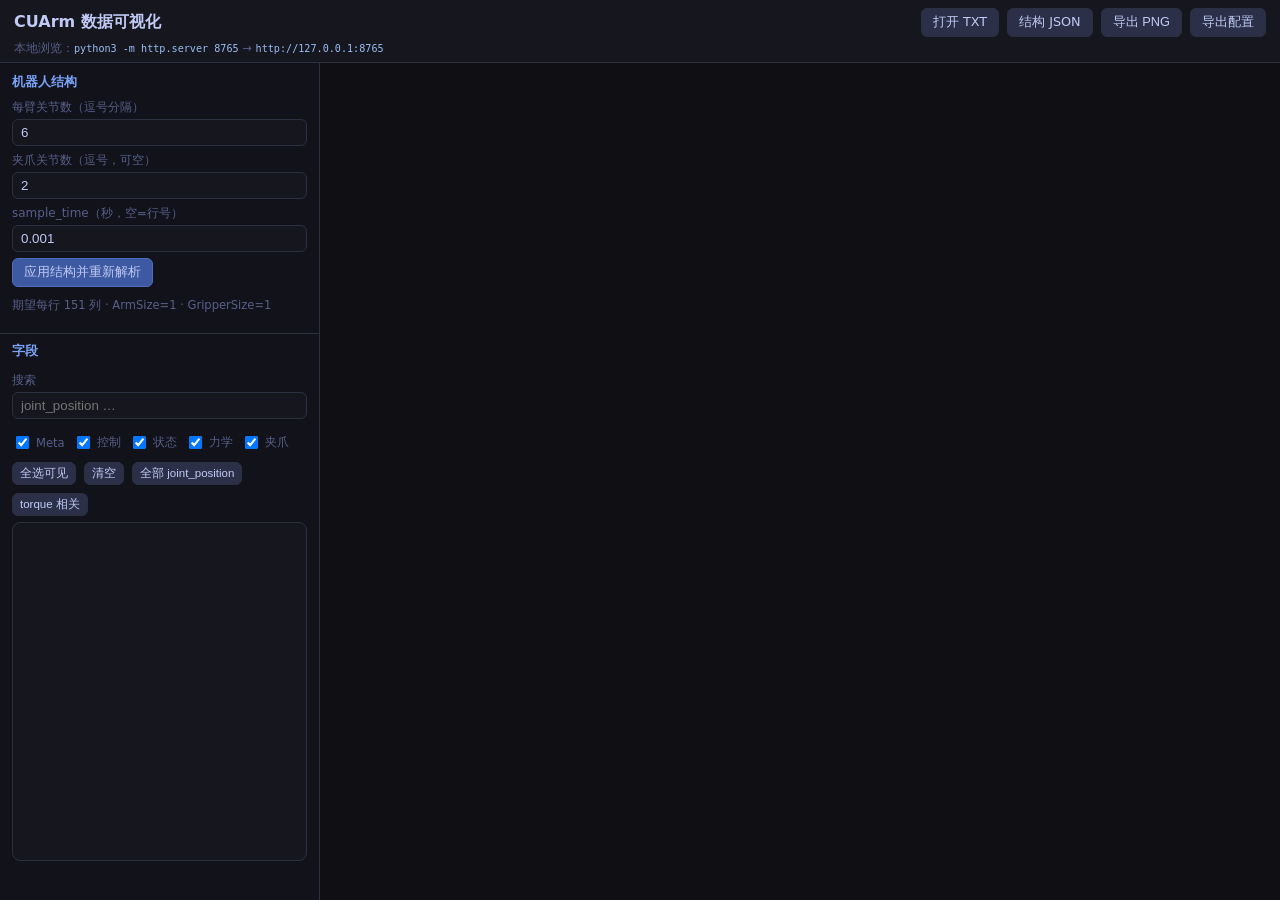
==== index.html @ 42d9bdb4 "Upload code." ====
<!doctype html>
<html lang="zh-CN">
<head>
  <meta charset="utf-8" />
  <meta name="viewport" content="width=device-width, initial-scale=1" />
  <title>CUArm 数据可视化</title>
  <link rel="stylesheet" href="style.css" />
</head>
<body>
  <header class="top">
    <div class="top-row">
      <h1 class="title">CUArm 数据可视化</h1>
      <div class="row">
        <label class="btn"><input id="txtFile" type="file" accept=".txt,text/plain" hidden /> 打开 TXT</label>
        <label class="btn"><input id="jsonFile" type="file" accept=".json" hidden /> 结构 JSON</label>
        <button type="button" class="btn" id="btnPng">导出 PNG</button>
        <button type="button" class="btn" id="btnCfg">导出配置</button>
      </div>
    </div>
    <p class="hint">本地浏览：<code>python3 -m http.server 8765</code> → <code>http://127.0.0.1:8765</code></p>
  </header>

  <div class="grid">
    <aside class="side">
      <section class="side-structure">
        <h2>机器人结构</h2>
        <label>每臂关节数（逗号分隔）<input id="joints" type="text" value="6" /></label>
        <label>夹爪关节数（逗号，可空）<input id="grips" type="text" value="2" /></label>
        <label>sample_time（秒，空=行号）<input id="sampleT" type="text" value="0.001" /></label>
        <button type="button" class="btn primary" id="btnApply">应用结构并重新解析</button>
        <p id="colInfo" class="muted"></p>
      </section>
      <section class="side-fields">
        <h2>字段</h2>
        <label>搜索 <input id="search" type="search" placeholder="joint_position …" /></label>
        <div class="chips" id="chips"></div>
        <div class="row sm">
          <button type="button" class="btn sm" id="allVis">全选可见</button>
          <button type="button" class="btn sm" id="clearSel">清空</button>
          <button type="button" class="btn sm" id="selPos">全部 joint_position</button>
          <button type="button" class="btn sm" id="selTq">torque 相关</button>
        </div>
        <div id="tree" class="tree"></div>
        <p id="selCount" class="muted"></p>
      </section>
    </aside>
    <main class="main">
      <div class="main-status">
        <div id="err" class="err" hidden></div>
        <div id="progress" class="progress" hidden><div class="bar"></div></div>
        <p id="stats" class="muted stats-line"></p>
      </div>
      <div class="plot-wrap">
        <div id="plot"></div>
      </div>
    </main>
  </div>

  <script src="https://cdn.plot.ly/plotly-2.35.2.min.js" charset="utf-8"></script>
  <script src="viewer.js"></script>
</body>
</html>
---- style.css ----
:root {
  --bg: #0f0f14;
  --panel: #16161e;
  --border: #2b3040;
  --text: #c0caf5;
  --muted: #565f89;
  --accent: #7aa2f7;
  --danger: #f7768e;
}

*,
*::before,
*::after {
  box-sizing: border-box;
}

html {
  height: 100%;
  overflow: hidden;
}

body {
  height: 100%;
  margin: 0;
  overflow: hidden;
  display: flex;
  flex-direction: column;
  font-family: system-ui, sans-serif;
  background: var(--bg);
  color: var(--text);
}

code {
  font-size: 0.88em;
  color: #9abdf5;
}

.top {
  flex: 0 0 auto;
  padding: 8px 14px 6px;
  border-bottom: 1px solid var(--border);
  background: var(--panel);
}

.top-row {
  display: flex;
  flex-wrap: wrap;
  align-items: center;
  gap: 8px 14px;
}

.title {
  margin: 0;
  font-size: 1rem;
  font-weight: 600;
}

.row {
  display: flex;
  flex-wrap: wrap;
  gap: 8px;
  align-items: center;
  margin-left: auto;
}

.row.sm {
  margin-top: 4px;
  margin-left: 0;
}

.hint {
  font-size: 0.72rem;
  color: var(--muted);
  margin: 4px 0 0;
  line-height: 1.3;
}

.grid {
  flex: 1 1 0;
  min-height: 0;
  display: grid;
  grid-template-columns: minmax(260px, 320px) 1fr;
  overflow: hidden;
}

@media (max-width: 880px) {
  .grid {
    grid-template-columns: 1fr;
    grid-template-rows: minmax(0, 42%) minmax(0, 58%);
  }

  .row {
    margin-left: 0;
  }
}

.side {
  display: flex;
  flex-direction: column;
  min-height: 0;
  overflow: hidden;
  border-right: 1px solid var(--border);
  background: #12121a;
}

@media (max-width: 880px) {
  .side {
    border-right: none;
    border-bottom: 1px solid var(--border);
  }
}

.side-structure {
  flex: 0 0 auto;
  padding: 10px 12px 8px;
  border-bottom: 1px solid var(--border);
}

.side-fields {
  flex: 1 1 0;
  min-height: 0;
  display: flex;
  flex-direction: column;
  padding: 8px 12px 10px;
  gap: 6px;
}

.side h2 {
  font-size: 0.82rem;
  margin: 0 0 6px;
  color: var(--accent);
}

.side-structure h2 {
  margin-bottom: 8px;
}

.side label {
  display: block;
  font-size: 0.75rem;
  color: var(--muted);
  margin-bottom: 6px;
}

.side input[type="text"],
.side input[type="search"] {
  width: 100%;
  margin-top: 3px;
  padding: 5px 8px;
  border-radius: 6px;
  border: 1px solid var(--border);
  background: var(--panel);
  color: var(--text);
}

.btn {
  display: inline-block;
  padding: 5px 11px;
  border-radius: 6px;
  border: 1px solid var(--border);
  background: #2b3048;
  color: var(--text);
  cursor: pointer;
  font-size: 0.8rem;
}

.btn:hover {
  background: #343b55;
}

.btn.primary {
  background: #3d59a1;
  border-color: #4f6cbd;
}

.btn.sm {
  padding: 3px 7px;
  font-size: 0.72rem;
}

.btn input {
  display: none;
}

.muted {
  font-size: 0.72rem;
  color: var(--muted);
}

.chips {
  display: flex;
  flex-wrap: wrap;
  gap: 5px 8px;
  margin: 2px 0 0;
}

.chips label {
  display: inline-flex;
  align-items: center;
  gap: 4px;
  font-size: 0.72rem;
  cursor: pointer;
  margin-bottom: 0;
}

.tree {
  flex: 1 1 0;
  min-height: 0;
  overflow-y: auto;
  overflow-x: hidden;
  border: 1px solid var(--border);
  border-radius: 8px;
  padding: 6px 8px;
  background: var(--panel);
  font-size: 0.76rem;
  -webkit-overflow-scrolling: touch;
}

.tree details {
  margin-bottom: 5px;
}

.tree summary {
  cursor: pointer;
  color: var(--accent);
  font-weight: 600;
}

.tree ul {
  list-style: none;
  padding-left: 8px;
  margin: 3px 0;
}

.tree li label {
  display: flex;
  align-items: center;
  gap: 6px;
  cursor: pointer;
  margin: 2px 0;
  color: var(--text);
}

.main {
  display: flex;
  flex-direction: column;
  min-height: 0;
  min-width: 0;
  padding: 6px 10px 8px;
  overflow: hidden;
}

.main-status {
  flex: 0 0 auto;
}

.stats-line {
  margin: 2px 0 4px;
  min-height: 1em;
}

.err {
  background: #3a222e;
  color: #f8b4c4;
  padding: 8px 10px;
  border-radius: 8px;
  margin-bottom: 6px;
  font-size: 0.82rem;
}

.progress {
  height: 3px;
  background: var(--border);
  border-radius: 2px;
  margin-bottom: 6px;
  overflow: hidden;
}

.progress .bar {
  height: 100%;
  width: 0%;
  background: var(--accent);
  transition: width 0.08s linear;
}

.plot-wrap {
  flex: 1 1 0;
  min-height: 0;
  position: relative;
  width: 100%;
}

#plot {
  position: absolute;
  inset: 0;
  width: 100%;
  height: 100%;
}
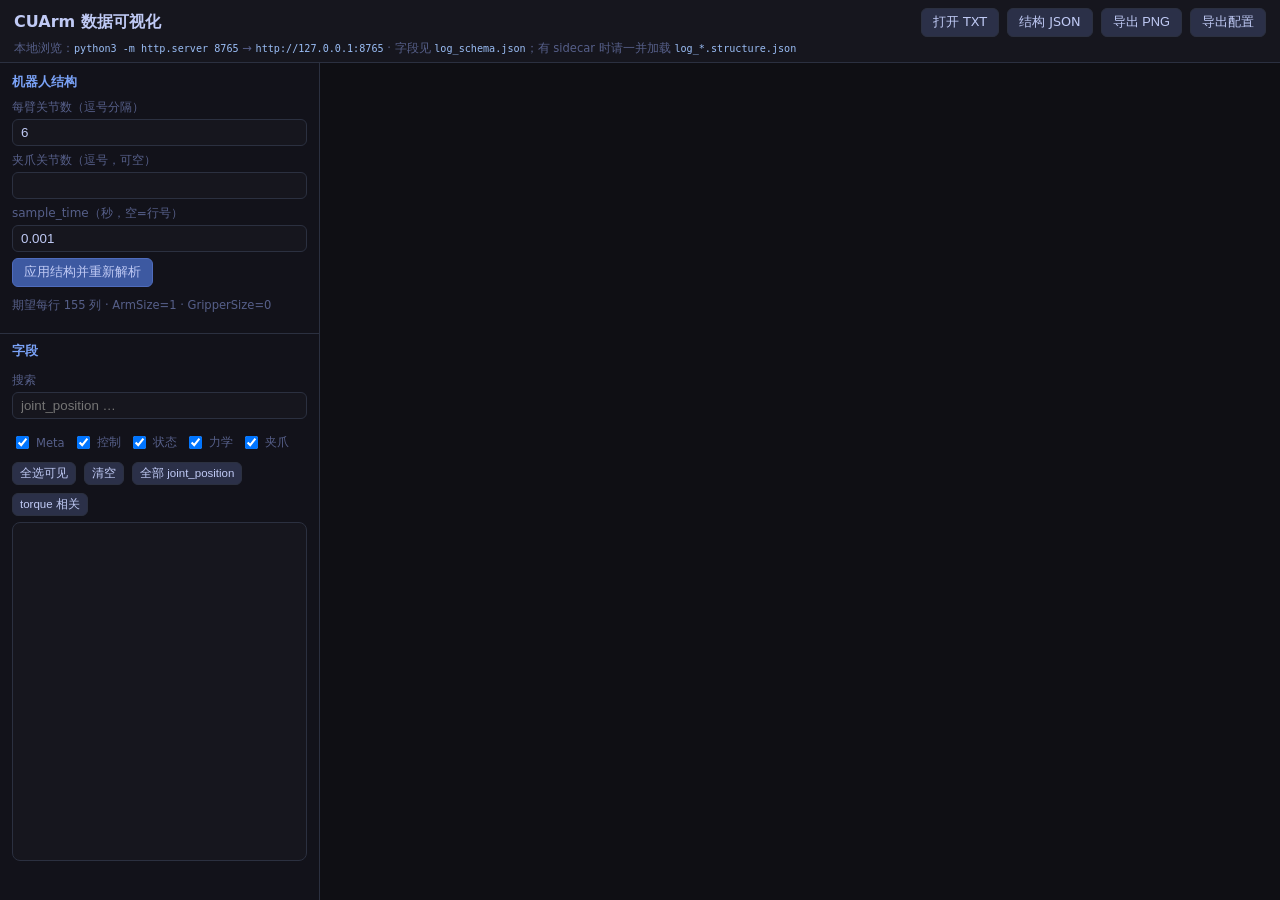
==== commit 5ebbd749: "update" ====
--- a/index.html
+++ b/index.html
@@ -17,7 +17,7 @@
         <button type="button" class="btn" id="btnCfg">导出配置</button>
       </div>
     </div>
-    <p class="hint">本地浏览：<code>python3 -m http.server 8765</code> → <code>http://127.0.0.1:8765</code></p>
+    <p class="hint">本地浏览：<code>python3 -m http.server 8765</code> → <code>http://127.0.0.1:8765</code> · 字段见 <code>log_schema.json</code>；有 sidecar 时请一并加载 <code>log_*.structure.json</code></p>
   </header>
 
   <div class="grid">
@@ -25,7 +25,7 @@
       <section class="side-structure">
         <h2>机器人结构</h2>
         <label>每臂关节数（逗号分隔）<input id="joints" type="text" value="6" /></label>
-        <label>夹爪关节数（逗号，可空）<input id="grips" type="text" value="2" /></label>
+        <label>夹爪关节数（逗号，可空）<input id="grips" type="text" value="" /></label>
         <label>sample_time（秒，空=行号）<input id="sampleT" type="text" value="0.001" /></label>
         <button type="button" class="btn primary" id="btnApply">应用结构并重新解析</button>
         <p id="colInfo" class="muted"></p>
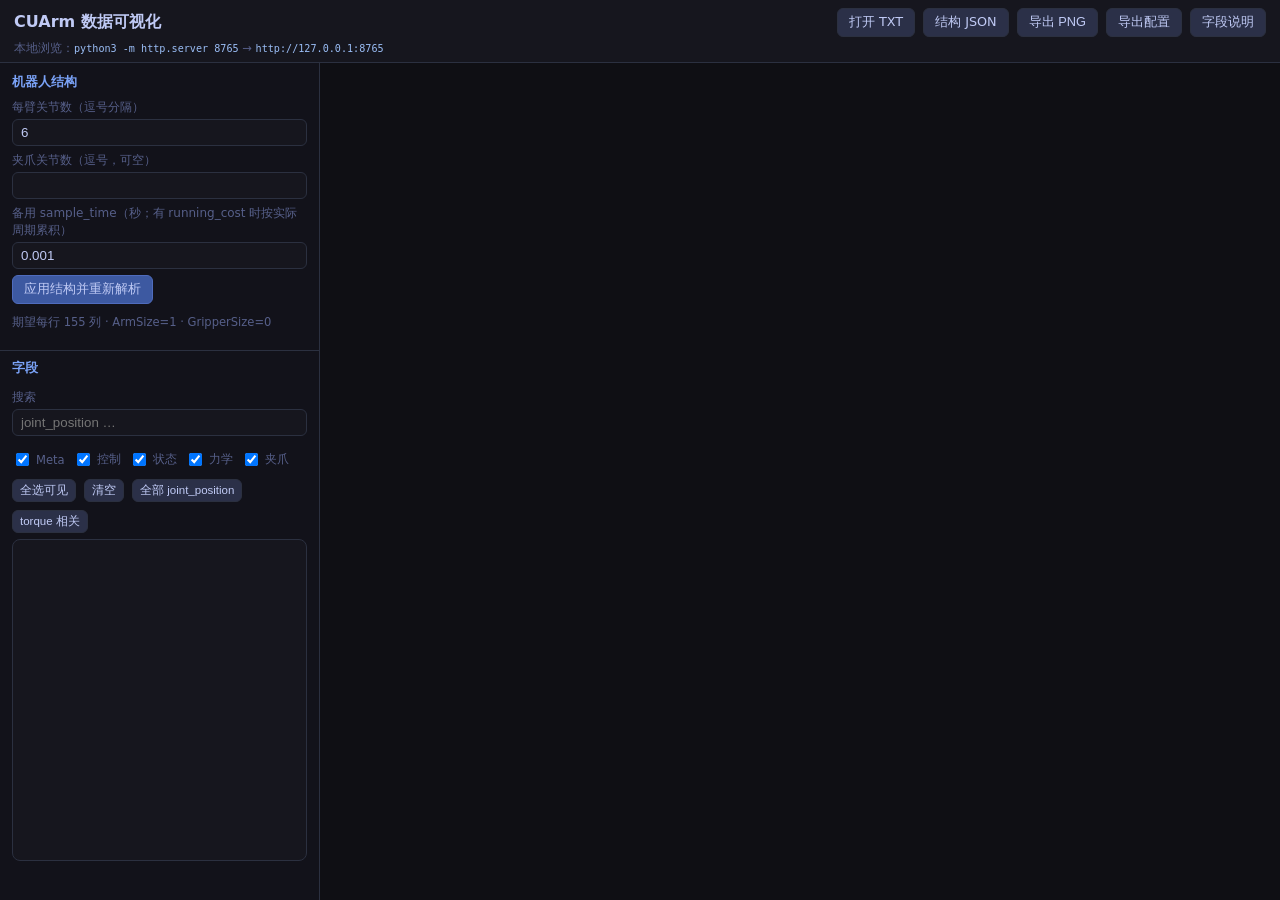
==== commit 4bc33a7a: "modify time axis;add field description" ====
--- a/index.html
+++ b/index.html
@@ -15,9 +15,10 @@
         <label class="btn"><input id="jsonFile" type="file" accept=".json" hidden /> 结构 JSON</label>
         <button type="button" class="btn" id="btnPng">导出 PNG</button>
         <button type="button" class="btn" id="btnCfg">导出配置</button>
+        <button type="button" class="btn" id="btnHelp">字段说明</button>
       </div>
     </div>
-    <p class="hint">本地浏览：<code>python3 -m http.server 8765</code> → <code>http://127.0.0.1:8765</code> · 字段见 <code>log_schema.json</code>；有 sidecar 时请一并加载 <code>log_*.structure.json</code></p>
+    <p class="hint">本地浏览：<code>python3 -m http.server 8765</code> → <code>http://127.0.0.1:8765</code></p>
   </header>
 
   <div class="grid">
@@ -26,7 +27,7 @@
         <h2>机器人结构</h2>
         <label>每臂关节数（逗号分隔）<input id="joints" type="text" value="6" /></label>
         <label>夹爪关节数（逗号，可空）<input id="grips" type="text" value="" /></label>
-        <label>sample_time（秒，空=行号）<input id="sampleT" type="text" value="0.001" /></label>
+        <label>备用 sample_time（秒；有 running_cost 时按实际周期累积）<input id="sampleT" type="text" value="0.001" /></label>
         <button type="button" class="btn primary" id="btnApply">应用结构并重新解析</button>
         <p id="colInfo" class="muted"></p>
       </section>
@@ -56,6 +57,17 @@
     </main>
   </div>
 
+  <div id="helpModal" class="modal" hidden>
+    <div class="modal-backdrop" data-close-help></div>
+    <div class="modal-panel" role="dialog" aria-labelledby="helpTitle">
+      <div class="modal-bar">
+        <h2 id="helpTitle" class="title">日志字段说明</h2>
+        <button type="button" class="btn" data-close-help>关闭</button>
+      </div>
+      <iframe id="helpFrame" class="modal-frame" title="字段说明"></iframe>
+    </div>
+  </div>
+
   <script src="https://cdn.plot.ly/plotly-2.35.2.min.js" charset="utf-8"></script>
   <script src="viewer.js"></script>
 </body>
--- a/style.css
+++ b/style.css
@@ -162,6 +162,7 @@
   color: var(--text);
   cursor: pointer;
   font-size: 0.8rem;
+  text-decoration: none;
 }
 
 .btn:hover {
@@ -296,3 +297,133 @@
   width: 100%;
   height: 100%;
 }
+
+html.docs-page,
+html.docs-page body.docs {
+  height: auto;
+  min-height: 100%;
+  overflow: auto;
+}
+
+body.docs {
+  display: block;
+}
+
+.docs-wrap {
+  max-width: 920px;
+  margin: 0 auto;
+  padding: 16px 20px 48px;
+  line-height: 1.55;
+}
+
+.docs-wrap h1 {
+  font-size: 1.35rem;
+  margin: 0 0 12px;
+}
+
+.docs-wrap h2 {
+  font-size: 1.05rem;
+  margin: 28px 0 10px;
+  color: var(--accent);
+}
+
+.docs-wrap h3 {
+  font-size: 0.95rem;
+  margin: 20px 0 8px;
+}
+
+.docs-wrap p,
+.docs-wrap li {
+  color: var(--text);
+}
+
+.docs-wrap ul,
+.docs-wrap ol {
+  padding-left: 1.3em;
+}
+
+.docs-wrap table {
+  width: 100%;
+  border-collapse: collapse;
+  font-size: 0.88rem;
+  margin: 8px 0 16px;
+}
+
+.docs-wrap th,
+.docs-wrap td {
+  border: 1px solid var(--border);
+  padding: 6px 8px;
+  text-align: left;
+  vertical-align: top;
+}
+
+.docs-wrap th {
+  background: var(--panel);
+  color: var(--muted);
+  font-weight: 600;
+}
+
+.docs-wrap pre {
+  background: var(--panel);
+  border: 1px solid var(--border);
+  border-radius: 6px;
+  padding: 10px 12px;
+  overflow-x: auto;
+  font-size: 0.82rem;
+}
+
+.docs-wrap a {
+  color: var(--accent);
+}
+
+html.embedded .top {
+  display: none;
+}
+
+html.embedded .docs-wrap {
+  padding-top: 8px;
+}
+
+.modal[hidden] {
+  display: none;
+}
+
+.modal {
+  position: fixed;
+  inset: 0;
+  z-index: 40;
+}
+
+.modal-backdrop {
+  position: absolute;
+  inset: 0;
+  background: rgba(8, 8, 12, 0.62);
+}
+
+.modal-panel {
+  position: absolute;
+  inset: 24px;
+  display: flex;
+  flex-direction: column;
+  background: var(--bg);
+  border: 1px solid var(--border);
+  border-radius: 10px;
+  overflow: hidden;
+}
+
+.modal-bar {
+  flex: 0 0 auto;
+  display: flex;
+  align-items: center;
+  gap: 12px;
+  padding: 8px 12px;
+  border-bottom: 1px solid var(--border);
+  background: var(--panel);
+}
+
+.modal-frame {
+  flex: 1 1 auto;
+  width: 100%;
+  border: 0;
+  background: var(--bg);
+}
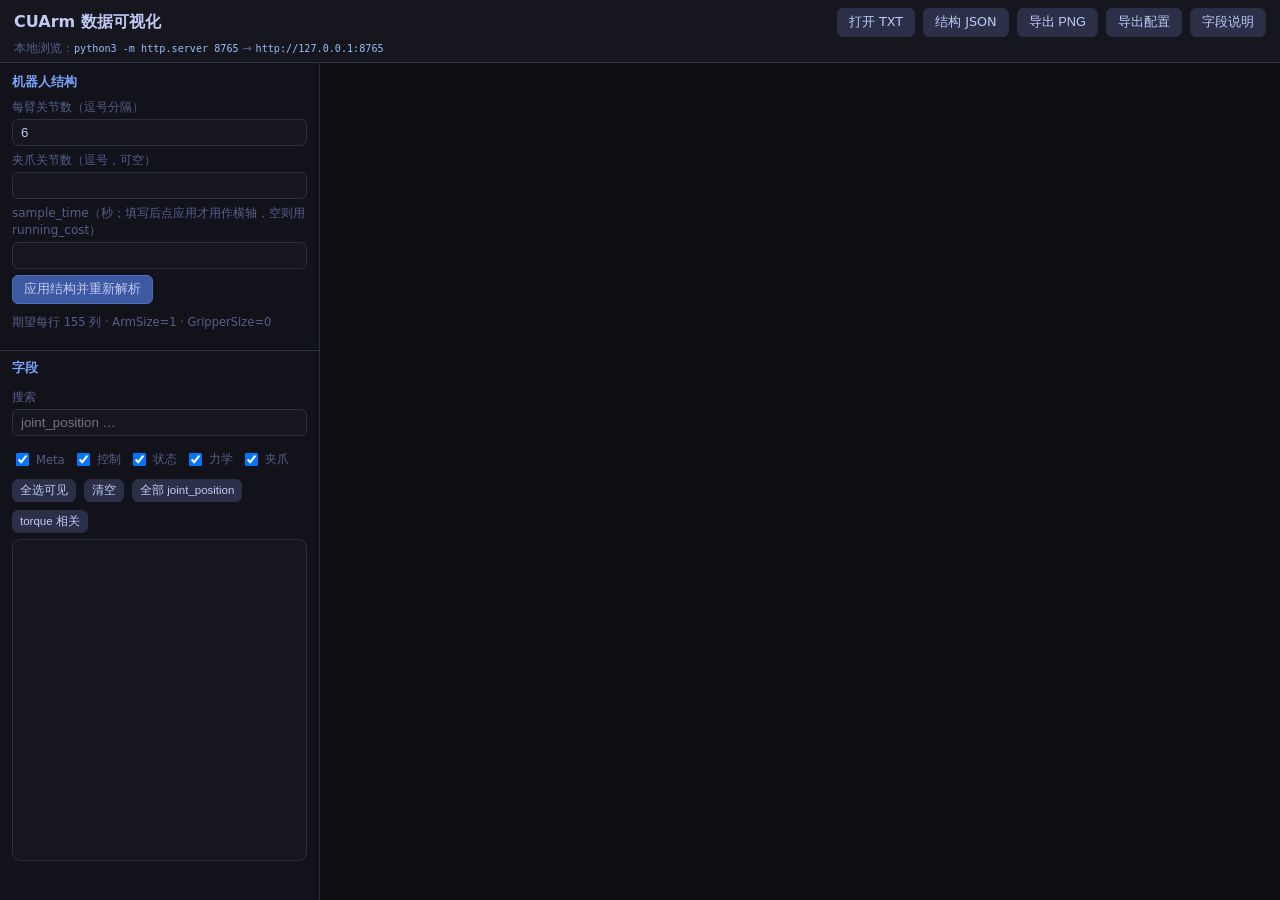
==== commit 8218a25f: "“update”" ====
--- a/index.html
+++ b/index.html
@@ -27,7 +27,7 @@
         <h2>机器人结构</h2>
         <label>每臂关节数（逗号分隔）<input id="joints" type="text" value="6" /></label>
         <label>夹爪关节数（逗号，可空）<input id="grips" type="text" value="" /></label>
-        <label>备用 sample_time（秒；有 running_cost 时按实际周期累积）<input id="sampleT" type="text" value="0.001" /></label>
+        <label>sample_time（秒；填写后点应用才用作横轴，空则用 running_cost）<input id="sampleT" type="text" value="" /></label>
         <button type="button" class="btn primary" id="btnApply">应用结构并重新解析</button>
         <p id="colInfo" class="muted"></p>
       </section>
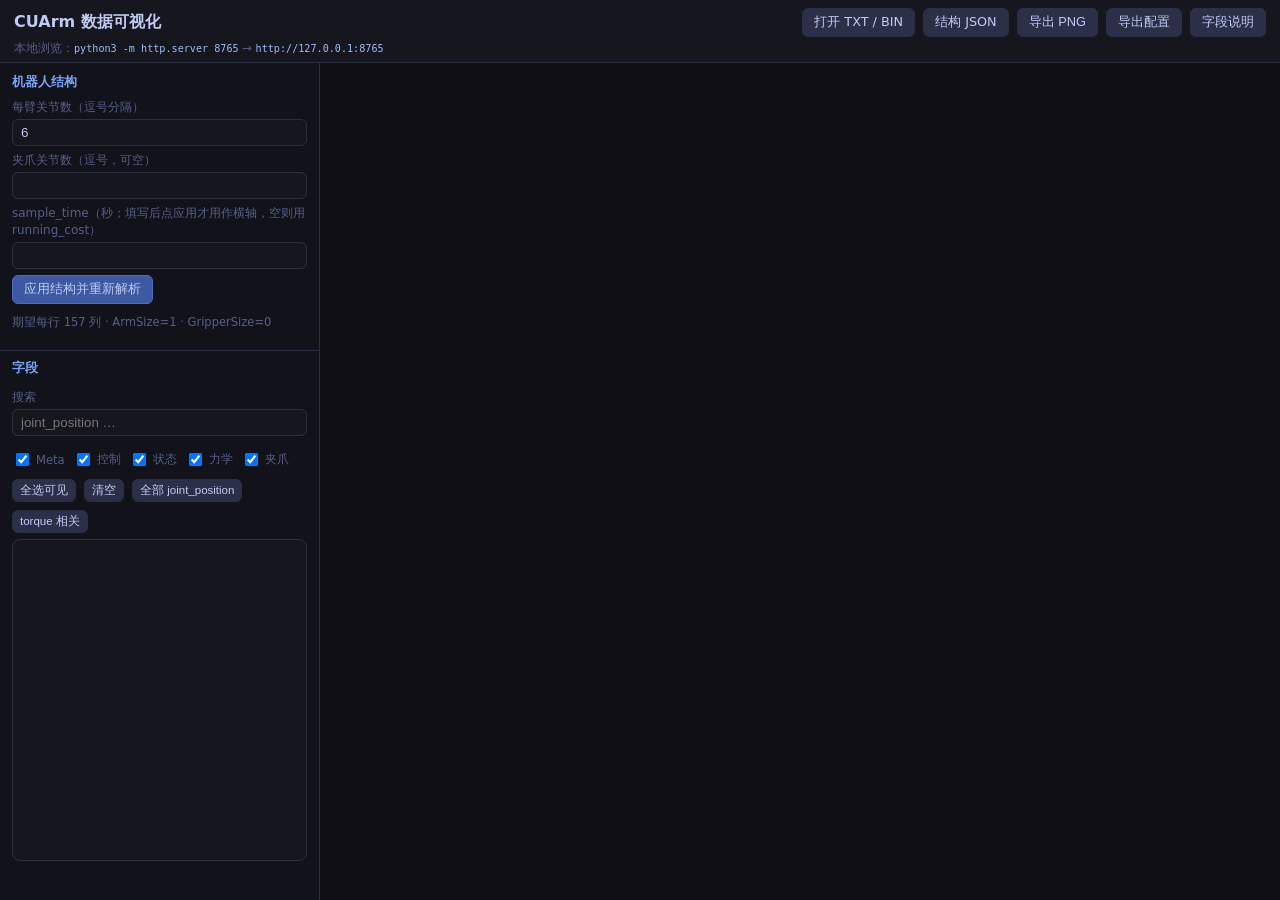
==== commit 718759ad: "Enhance file input options to support both TXT and BIN formats; add telemetry binary and WASM bridge" ====
--- a/index.html
+++ b/index.html
@@ -11,7 +11,7 @@
     <div class="top-row">
       <h1 class="title">CUArm 数据可视化</h1>
       <div class="row">
-        <label class="btn"><input id="txtFile" type="file" accept=".txt,text/plain" hidden /> 打开 TXT</label>
+        <label class="btn"><input id="dataFile" type="file" accept=".txt,.bin,text/plain,application/octet-stream" hidden /> 打开 TXT / BIN</label>
         <label class="btn"><input id="jsonFile" type="file" accept=".json" hidden /> 结构 JSON</label>
         <button type="button" class="btn" id="btnPng">导出 PNG</button>
         <button type="button" class="btn" id="btnCfg">导出配置</button>
@@ -69,6 +69,8 @@
   </div>
 
   <script src="https://cdn.plot.ly/plotly-2.35.2.min.js" charset="utf-8"></script>
+  <script src="telemetry_binary.js"></script>
+  <script src="telemetry_wasm_bridge.js"></script>
   <script src="viewer.js"></script>
 </body>
 </html>
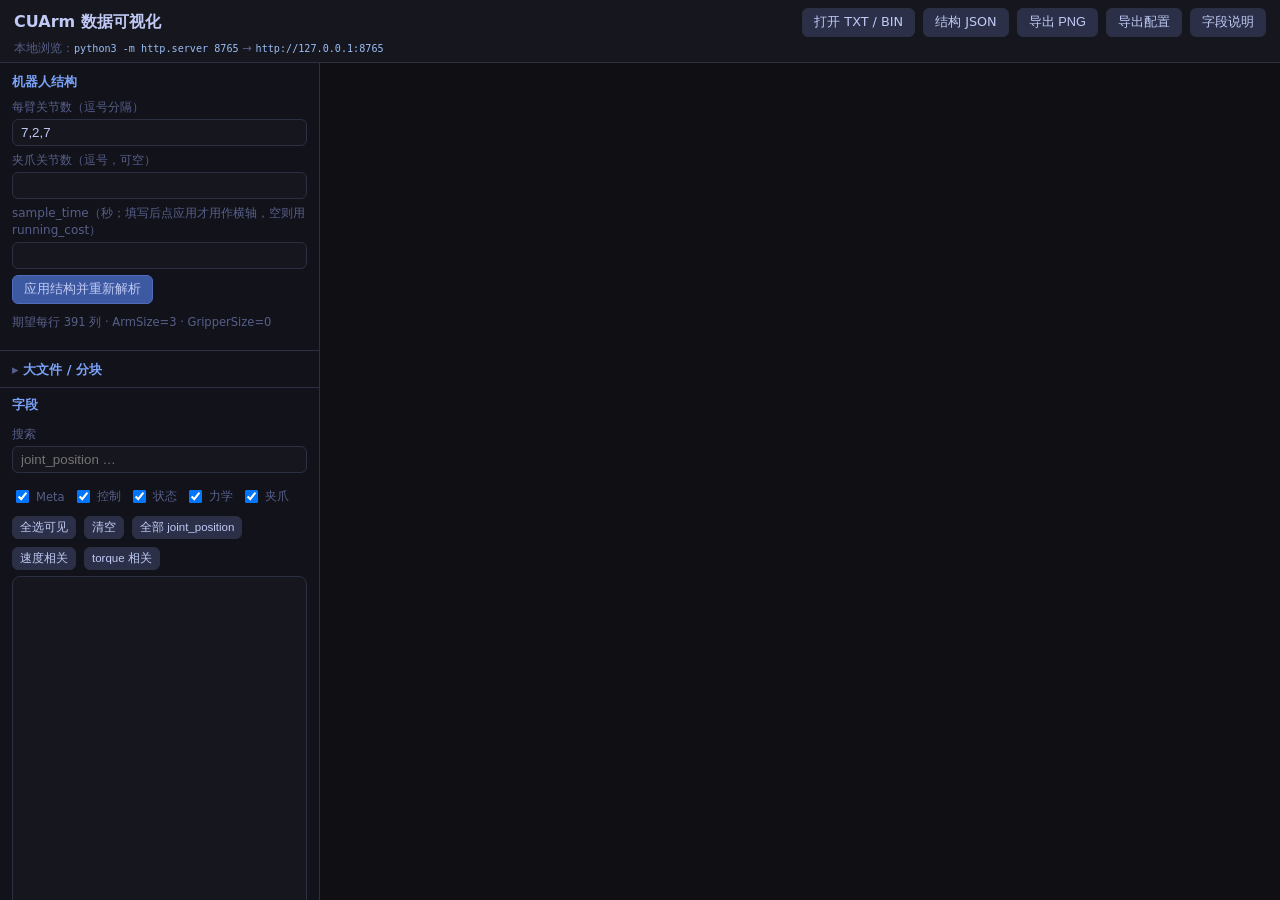
==== commit e615c5e4: "Add dual arm rt_control support and update visualizer" ====
--- a/index.html
+++ b/index.html
@@ -25,12 +25,20 @@
     <aside class="side">
       <section class="side-structure">
         <h2>机器人结构</h2>
-        <label>每臂关节数（逗号分隔）<input id="joints" type="text" value="6" /></label>
+        <label>每臂关节数（逗号分隔）<input id="joints" type="text" value="7,2,7" /></label>
         <label>夹爪关节数（逗号，可空）<input id="grips" type="text" value="" /></label>
         <label>sample_time（秒；填写后点应用才用作横轴，空则用 running_cost）<input id="sampleT" type="text" value="" /></label>
         <button type="button" class="btn primary" id="btnApply">应用结构并重新解析</button>
         <p id="colInfo" class="muted"></p>
       </section>
+      <details class="side-parse">
+        <summary>大文件 / 分块</summary>
+        <label>跳过前 N 行（有效数据行）<input id="parseSkip" type="number" min="0" value="0" /></label>
+        <label>最多加载行数<input id="parseMaxRows" type="number" min="0" placeholder="300000" title="0 表示仅按降采样控制" /></label>
+        <label>降采样：每 N 行取 1<input id="parseDecimate" type="number" min="1" value="1" /></label>
+        <label class="chk"><input id="parseAutoDecimate" type="checkbox" checked /> 大文件自动降采样</label>
+        <p class="muted parse-hint">超过约 30 万行时自动降采样；设「最多加载」可在读满后提前停止。</p>
+      </details>
       <section class="side-fields">
         <h2>字段</h2>
         <label>搜索 <input id="search" type="search" placeholder="joint_position …" /></label>
@@ -39,6 +47,7 @@
           <button type="button" class="btn sm" id="allVis">全选可见</button>
           <button type="button" class="btn sm" id="clearSel">清空</button>
           <button type="button" class="btn sm" id="selPos">全部 joint_position</button>
+          <button type="button" class="btn sm" id="selVel">速度相关</button>
           <button type="button" class="btn sm" id="selTq">torque 相关</button>
         </div>
         <div id="tree" class="tree"></div>
@@ -48,6 +57,7 @@
     <main class="main">
       <div class="main-status">
         <div id="err" class="err" hidden></div>
+        <p id="loadLabel" class="load-label" hidden></p>
         <div id="progress" class="progress" hidden><div class="bar"></div></div>
         <p id="stats" class="muted stats-line"></p>
       </div>
@@ -68,7 +78,7 @@
     </div>
   </div>
 
-  <script src="https://cdn.plot.ly/plotly-2.35.2.min.js" charset="utf-8"></script>
+  <script src="plotly-2.35.2.min.js" charset="utf-8"></script>
   <script src="telemetry_binary.js"></script>
   <script src="telemetry_wasm_bridge.js"></script>
   <script src="viewer.js"></script>
--- a/style.css
+++ b/style.css
@@ -86,11 +86,15 @@
 @media (max-width: 880px) {
   .grid {
     grid-template-columns: 1fr;
-    grid-template-rows: minmax(0, 42%) minmax(0, 58%);
+    grid-template-rows: minmax(0, 48%) minmax(0, 52%);
   }
 
   .row {
     margin-left: 0;
+  }
+
+  .tree {
+    min-height: min(320px, calc(48vh - 120px));
   }
 }
 
@@ -110,10 +114,55 @@
   }
 }
 
-.side-structure {
+.side-structure,
+.side-parse {
   flex: 0 0 auto;
   padding: 10px 12px 8px;
   border-bottom: 1px solid var(--border);
+}
+
+.side-parse summary {
+  cursor: pointer;
+  font-size: 0.82rem;
+  font-weight: 600;
+  color: var(--accent);
+  margin-bottom: 0;
+  list-style: none;
+}
+
+.side-parse summary::-webkit-details-marker {
+  display: none;
+}
+
+.side-parse summary::before {
+  content: "▸ ";
+  color: var(--muted);
+}
+
+.side-parse[open] summary {
+  margin-bottom: 8px;
+}
+
+.side-parse[open] summary::before {
+  content: "▾ ";
+}
+
+.side-parse .parse-hint {
+  margin: 4px 0 0;
+  font-size: 0.68rem;
+  line-height: 1.35;
+}
+
+.side label.chk {
+  display: flex;
+  align-items: center;
+  gap: 6px;
+  cursor: pointer;
+}
+
+.side label.chk input {
+  width: auto;
+  margin: 0;
 }
 
 .side-fields {
@@ -143,7 +192,8 @@
 }
 
 .side input[type="text"],
-.side input[type="search"] {
+.side input[type="search"],
+.side input[type="number"] {
   width: 100%;
   margin-top: 3px;
   padding: 5px 8px;
@@ -206,7 +256,7 @@
 
 .tree {
   flex: 1 1 0;
-  min-height: 0;
+  min-height: min(480px, calc(100vh - 220px));
   overflow-y: auto;
   overflow-x: hidden;
   border: 1px solid var(--border);
@@ -217,6 +267,10 @@
   -webkit-overflow-scrolling: touch;
 }
 
+.tree > details {
+  margin-bottom: 8px;
+}
+
 .tree details {
   margin-bottom: 5px;
 }
@@ -225,6 +279,30 @@
   cursor: pointer;
   color: var(--accent);
   font-weight: 600;
+}
+
+.tree .tree-axis-summary {
+  color: var(--accent);
+}
+
+.tree .tree-select-all {
+  display: inline-flex;
+  align-items: center;
+  gap: 5px;
+  cursor: pointer;
+  font-weight: 600;
+  color: inherit;
+  margin: 0;
+}
+
+.tree details details {
+  margin-left: 10px;
+  margin-bottom: 4px;
+}
+
+.tree details details summary {
+  font-weight: 500;
+  font-size: 0.74rem;
 }
 
 .tree ul {
@@ -269,10 +347,16 @@
   font-size: 0.82rem;
 }
 
+.load-label {
+  margin: 0 0 4px;
+  font-size: 0.82rem;
+  color: var(--muted);
+}
+
 .progress {
-  height: 3px;
+  height: 6px;
   background: var(--border);
-  border-radius: 2px;
+  border-radius: 3px;
   margin-bottom: 6px;
   overflow: hidden;
 }
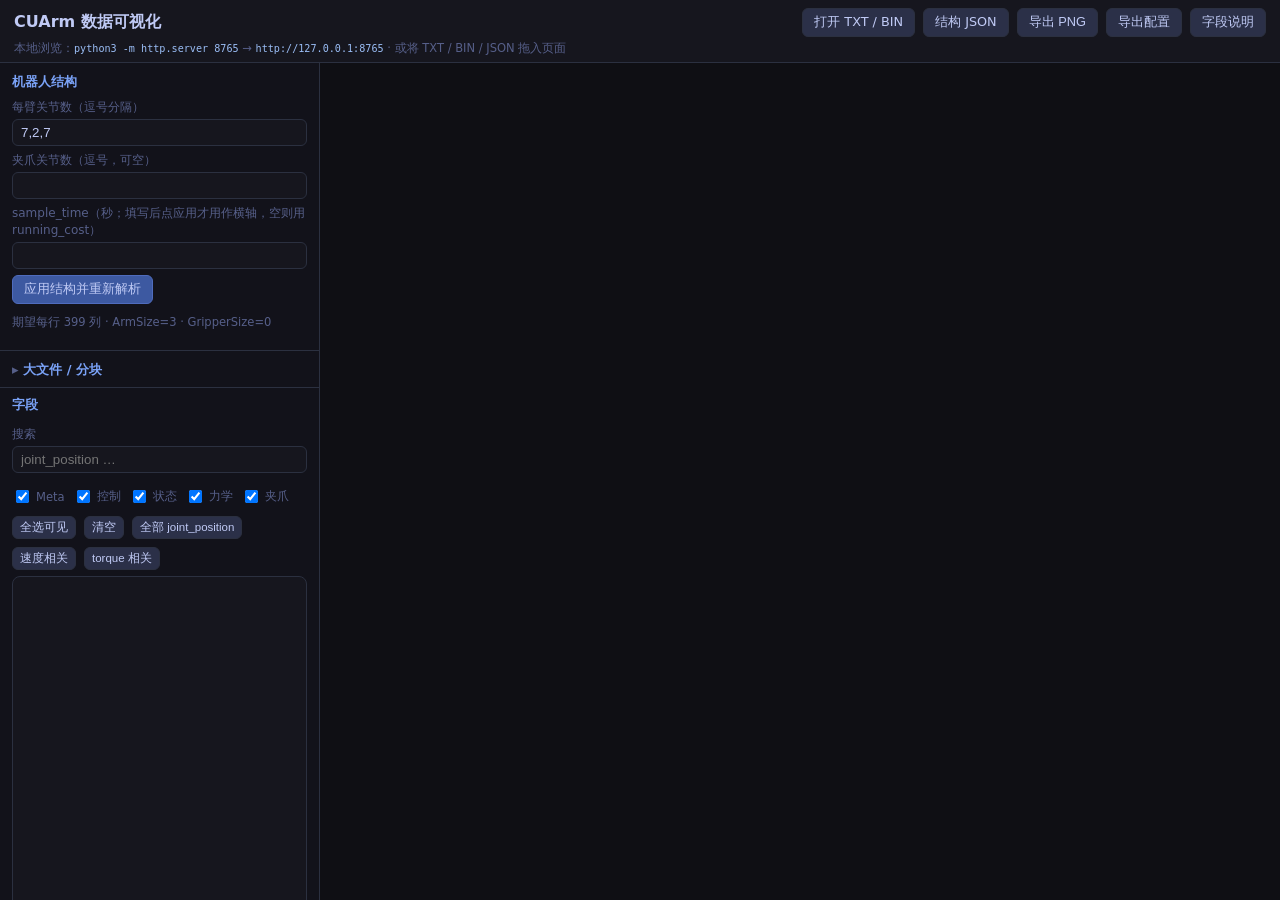
==== commit 516bff48: "Support drag and drop loading" ====
--- a/index.html
+++ b/index.html
@@ -18,8 +18,10 @@
         <button type="button" class="btn" id="btnHelp">字段说明</button>
       </div>
     </div>
-    <p class="hint">本地浏览：<code>python3 -m http.server 8765</code> → <code>http://127.0.0.1:8765</code></p>
+    <p class="hint">本地浏览：<code>python3 -m http.server 8765</code> → <code>http://127.0.0.1:8765</code> · 或将 TXT / BIN / JSON 拖入页面</p>
   </header>
+
+  <div id="dropOverlay" class="drop-overlay" hidden>松开以加载 TXT / BIN / JSON</div>
 
   <div class="grid">
     <aside class="side">
--- a/style.css
+++ b/style.css
@@ -511,3 +511,22 @@
   border: 0;
   background: var(--bg);
 }
+
+.drop-overlay {
+  position: fixed;
+  inset: 0;
+  z-index: 30;
+  display: flex;
+  align-items: center;
+  justify-content: center;
+  background: rgba(15, 15, 20, 0.72);
+  border: 2px dashed var(--accent);
+  pointer-events: none;
+  font-size: 1.05rem;
+  font-weight: 600;
+  color: var(--accent);
+}
+
+.drop-overlay[hidden] {
+  display: none;
+}
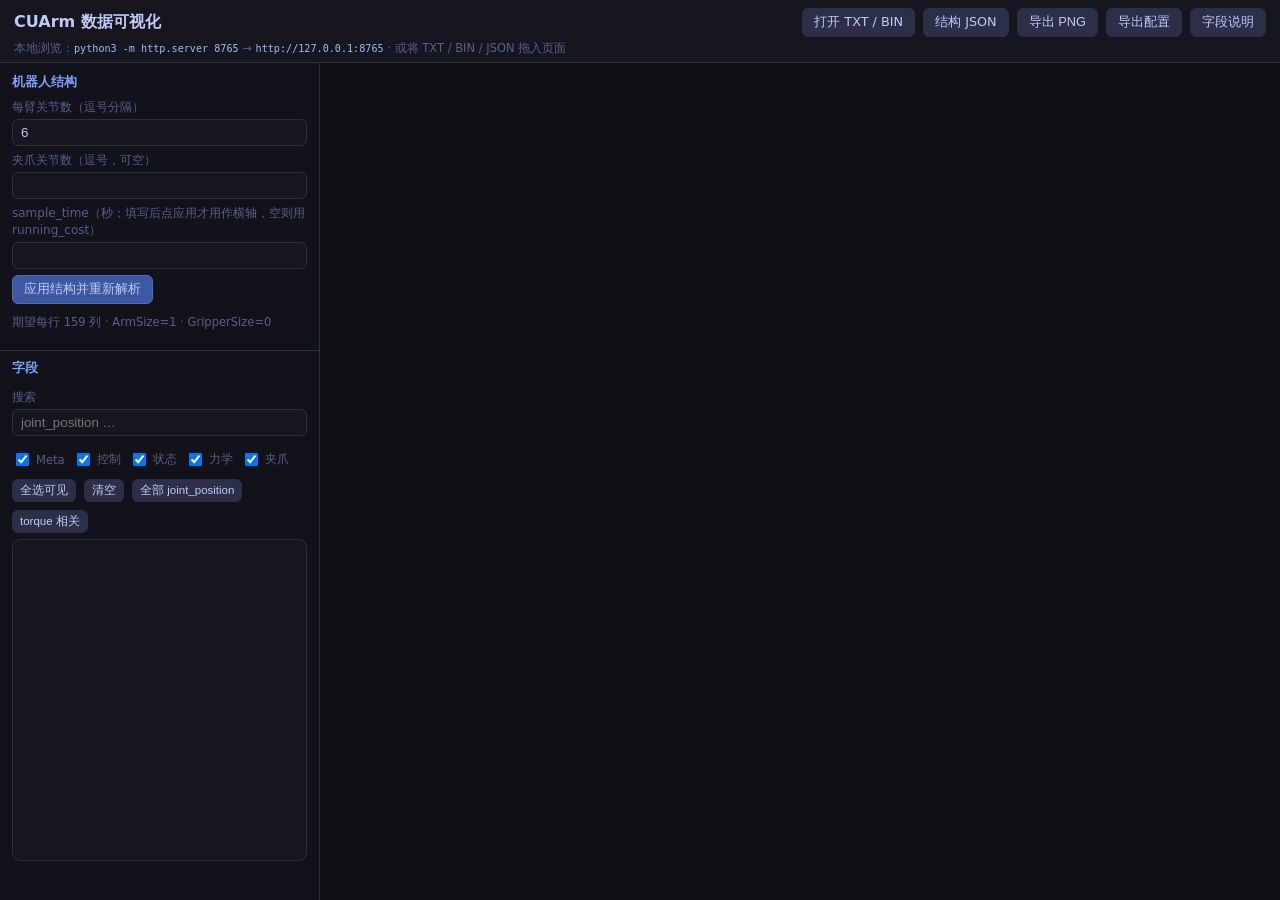
==== commit a27dcecb: "Support drag and drop loading" ====
--- a/index.html
+++ b/index.html
@@ -27,20 +27,12 @@
     <aside class="side">
       <section class="side-structure">
         <h2>机器人结构</h2>
-        <label>每臂关节数（逗号分隔）<input id="joints" type="text" value="7,2,7" /></label>
+        <label>每臂关节数（逗号分隔）<input id="joints" type="text" value="6" /></label>
         <label>夹爪关节数（逗号，可空）<input id="grips" type="text" value="" /></label>
         <label>sample_time（秒；填写后点应用才用作横轴，空则用 running_cost）<input id="sampleT" type="text" value="" /></label>
         <button type="button" class="btn primary" id="btnApply">应用结构并重新解析</button>
         <p id="colInfo" class="muted"></p>
       </section>
-      <details class="side-parse">
-        <summary>大文件 / 分块</summary>
-        <label>跳过前 N 行（有效数据行）<input id="parseSkip" type="number" min="0" value="0" /></label>
-        <label>最多加载行数<input id="parseMaxRows" type="number" min="0" placeholder="300000" title="0 表示仅按降采样控制" /></label>
-        <label>降采样：每 N 行取 1<input id="parseDecimate" type="number" min="1" value="1" /></label>
-        <label class="chk"><input id="parseAutoDecimate" type="checkbox" checked /> 大文件自动降采样</label>
-        <p class="muted parse-hint">超过约 30 万行时自动降采样；设「最多加载」可在读满后提前停止。</p>
-      </details>
       <section class="side-fields">
         <h2>字段</h2>
         <label>搜索 <input id="search" type="search" placeholder="joint_position …" /></label>
@@ -49,7 +41,6 @@
           <button type="button" class="btn sm" id="allVis">全选可见</button>
           <button type="button" class="btn sm" id="clearSel">清空</button>
           <button type="button" class="btn sm" id="selPos">全部 joint_position</button>
-          <button type="button" class="btn sm" id="selVel">速度相关</button>
           <button type="button" class="btn sm" id="selTq">torque 相关</button>
         </div>
         <div id="tree" class="tree"></div>
@@ -59,7 +50,6 @@
     <main class="main">
       <div class="main-status">
         <div id="err" class="err" hidden></div>
-        <p id="loadLabel" class="load-label" hidden></p>
         <div id="progress" class="progress" hidden><div class="bar"></div></div>
         <p id="stats" class="muted stats-line"></p>
       </div>
@@ -80,7 +70,7 @@
     </div>
   </div>
 
-  <script src="plotly-2.35.2.min.js" charset="utf-8"></script>
+  <script src="https://cdn.plot.ly/plotly-2.35.2.min.js" charset="utf-8"></script>
   <script src="telemetry_binary.js"></script>
   <script src="telemetry_wasm_bridge.js"></script>
   <script src="viewer.js"></script>
--- a/style.css
+++ b/style.css
@@ -86,15 +86,11 @@
 @media (max-width: 880px) {
   .grid {
     grid-template-columns: 1fr;
-    grid-template-rows: minmax(0, 48%) minmax(0, 52%);
+    grid-template-rows: minmax(0, 42%) minmax(0, 58%);
   }
 
   .row {
     margin-left: 0;
-  }
-
-  .tree {
-    min-height: min(320px, calc(48vh - 120px));
   }
 }
 
@@ -114,55 +110,10 @@
   }
 }
 
-.side-structure,
-.side-parse {
+.side-structure {
   flex: 0 0 auto;
   padding: 10px 12px 8px;
   border-bottom: 1px solid var(--border);
-}
-
-.side-parse summary {
-  cursor: pointer;
-  font-size: 0.82rem;
-  font-weight: 600;
-  color: var(--accent);
-  margin-bottom: 0;
-  list-style: none;
-}
-
-.side-parse summary::-webkit-details-marker {
-  display: none;
-}
-
-.side-parse summary::before {
-  content: "▸ ";
-  color: var(--muted);
-}
-
-.side-parse[open] summary {
-  margin-bottom: 8px;
-}
-
-.side-parse[open] summary::before {
-  content: "▾ ";
-}
-
-.side-parse .parse-hint {
-  margin: 4px 0 0;
-  font-size: 0.68rem;
-  line-height: 1.35;
-}
-
-.side label.chk {
-  display: flex;
-  align-items: center;
-  gap: 6px;
-  cursor: pointer;
-}
-
-.side label.chk input {
-  width: auto;
-  margin: 0;
 }
 
 .side-fields {
@@ -192,8 +143,7 @@
 }
 
 .side input[type="text"],
-.side input[type="search"],
-.side input[type="number"] {
+.side input[type="search"] {
   width: 100%;
   margin-top: 3px;
   padding: 5px 8px;
@@ -256,7 +206,7 @@
 
 .tree {
   flex: 1 1 0;
-  min-height: min(480px, calc(100vh - 220px));
+  min-height: 0;
   overflow-y: auto;
   overflow-x: hidden;
   border: 1px solid var(--border);
@@ -265,10 +215,6 @@
   background: var(--panel);
   font-size: 0.76rem;
   -webkit-overflow-scrolling: touch;
-}
-
-.tree > details {
-  margin-bottom: 8px;
 }
 
 .tree details {
@@ -279,30 +225,6 @@
   cursor: pointer;
   color: var(--accent);
   font-weight: 600;
-}
-
-.tree .tree-axis-summary {
-  color: var(--accent);
-}
-
-.tree .tree-select-all {
-  display: inline-flex;
-  align-items: center;
-  gap: 5px;
-  cursor: pointer;
-  font-weight: 600;
-  color: inherit;
-  margin: 0;
-}
-
-.tree details details {
-  margin-left: 10px;
-  margin-bottom: 4px;
-}
-
-.tree details details summary {
-  font-weight: 500;
-  font-size: 0.74rem;
 }
 
 .tree ul {
@@ -347,16 +269,10 @@
   font-size: 0.82rem;
 }
 
-.load-label {
-  margin: 0 0 4px;
-  font-size: 0.82rem;
-  color: var(--muted);
-}
-
 .progress {
-  height: 6px;
+  height: 3px;
   background: var(--border);
-  border-radius: 3px;
+  border-radius: 2px;
   margin-bottom: 6px;
   overflow: hidden;
 }
